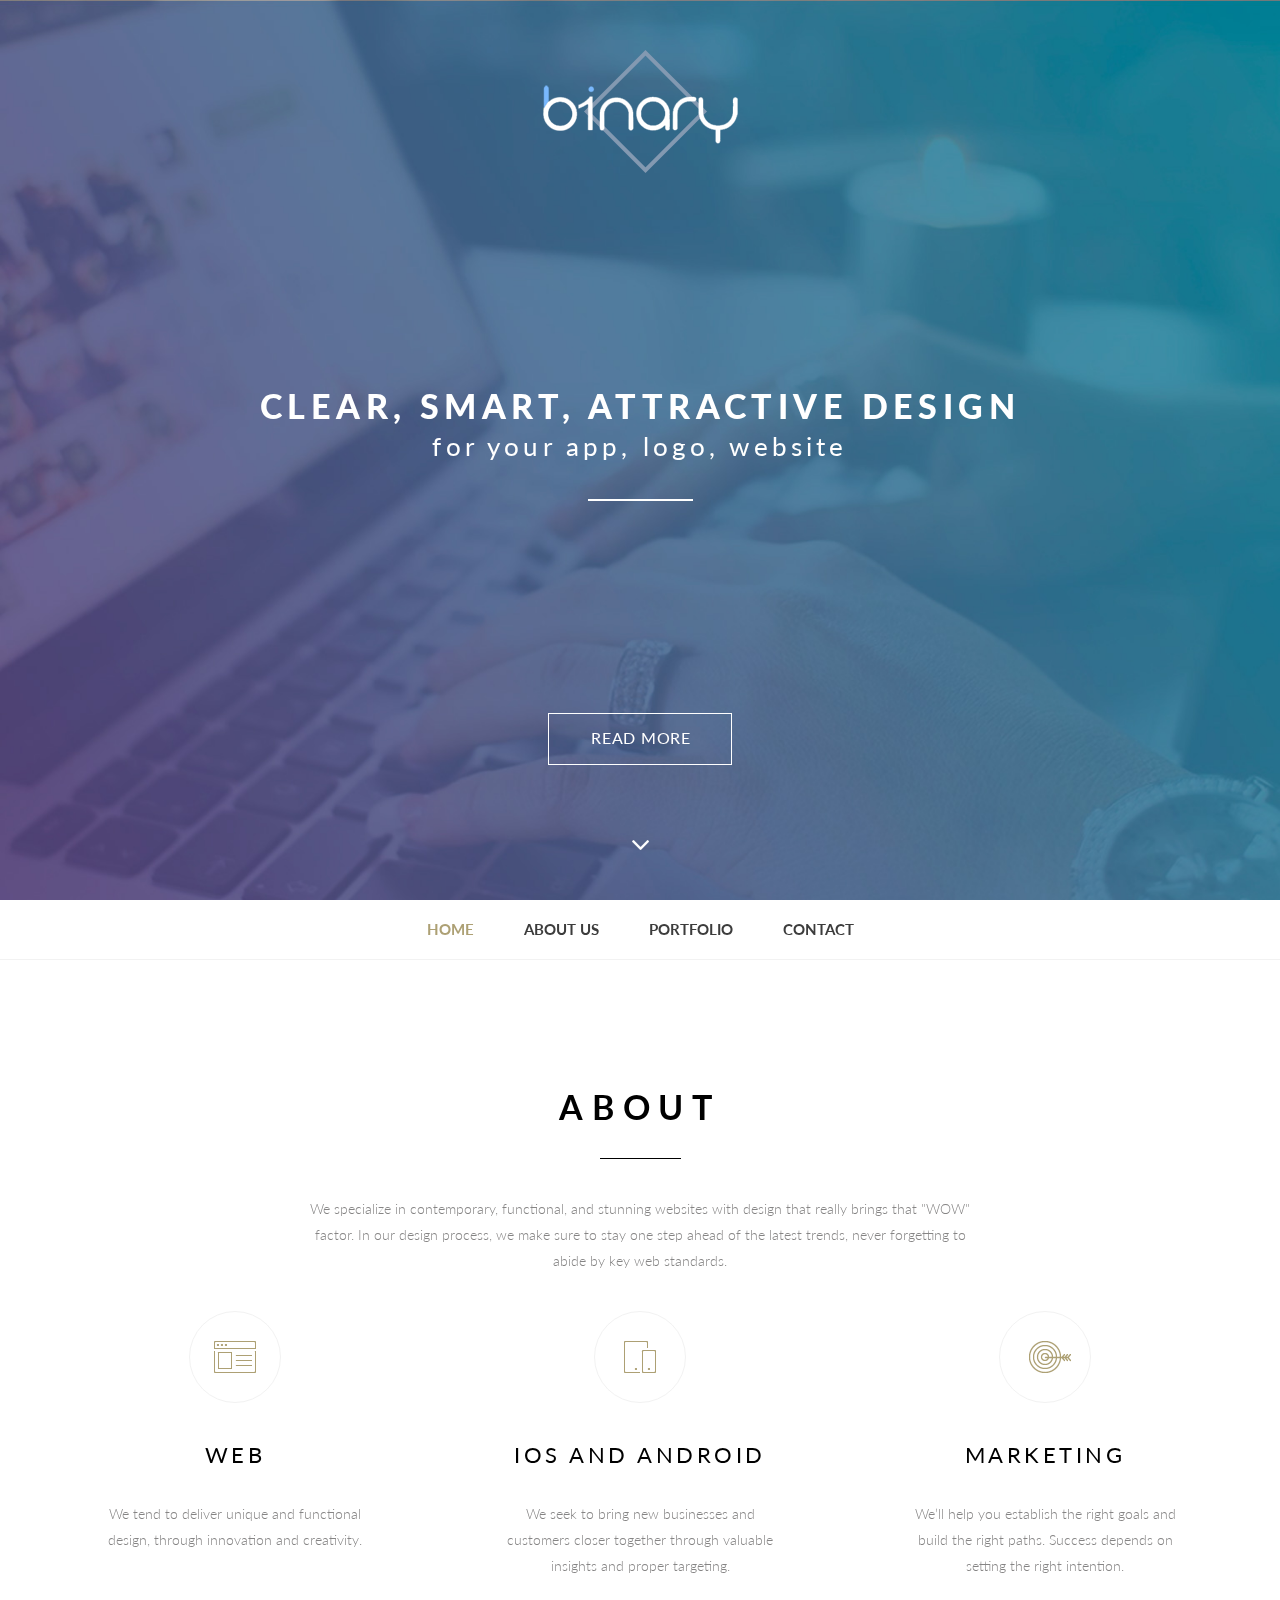
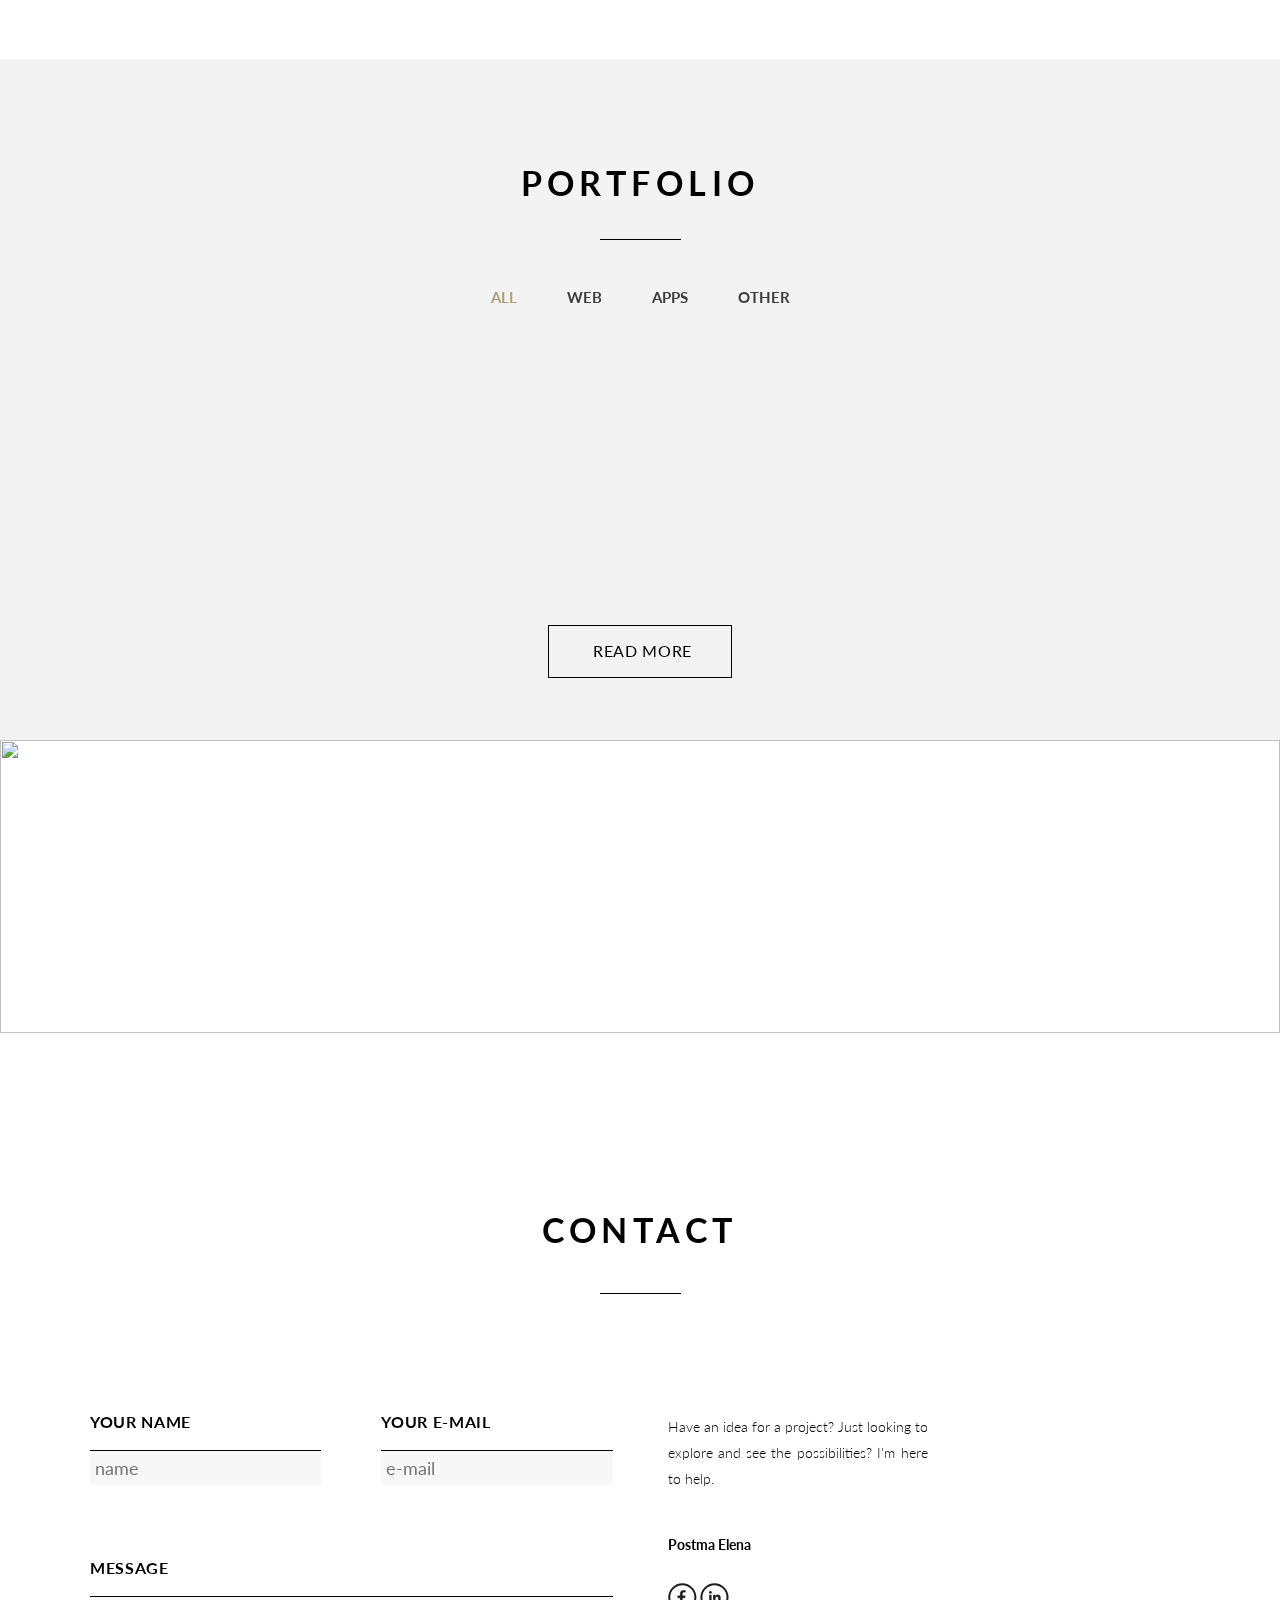
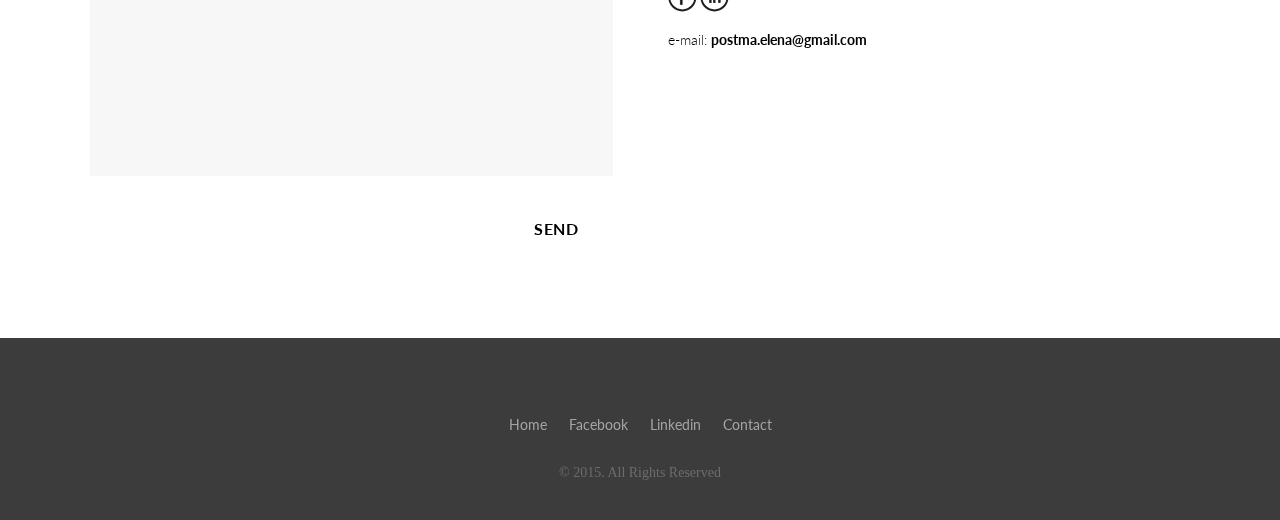
==== binary/index.html @ 95ddfeb8 "файлы для сайта" ====
<!DOCTYPE html>
<html lang="ru">
	<head>
		<title>Главная</title>
		<meta charset="UTF-8">
		<meta name="format-detection" content="telephone=no">
		<link rel="stylesheet" href="css/style.css">
		<link rel="shortcut icon" href="favicon.ico">
		<!-- <meta name="robots" content="noindex, nofollow"> -->
		<!-- <meta name="viewport" content="width=device-width, initial-scale=1.0, maximum-scale=1.0, user-scalable=0"> -->
		<meta name="viewport" content="width=device-width, initial-scale=1.0">
	</head>
	<body>
		<div class="wrapper">
			<div class="fullscreen">
				<div class="container">
					<div class="fullscreen__content">
						<div class="fullscreen__logo">
							<a href=""><img src="img/logo.png" alt=""></a>
						</div>
						<div class="fullscreen__text">
							<h1 class="fullscreen__title">Clear, smart, attractive design</h1>
							<h2 class="fullscreen__subtitle">for your app, logo, website</h2>
						</div>
						<div class="fullscreen__footer">
							<a href="#content" class="fullscreen__readmore goto">READ MORE</a>
							<a href="#content" class="fullscreen__arrow goto"><img src="img/icons/arrow-down.png" alt=""></a>
						</div>
						<div class="fullscreen__bg ibg">
							<img src="img/mainblock/bg.jpg" alt="">
						</div>
					</div>
				</div>
			</div>
			<div class="content">
				<nav class="menu">
					<a href="" class="menu__link">HOME</a>
					<a href="" class="menu__link">ABOUT US</a>
					<a href="" class="menu__link">PORTFOLIO</a>
					<a href="" class="menu__link">CONTACT</a>
				</nav>
				<div class="about">
					<div class="container">
						<h2 class="about__title">ABOUT</h2>
						<div class="about__text">
							We specialize in contemporary, functional, and stunning websites with design that really brings that "WOW" factor. In our design process, we make sure to stay one step ahead of the latest trends, never forgetting to abide by key web standards.
						</div>
						<div class="about__row">
							<div class="about__column column">
								<div class="column__icon"><img src="img/about/01.png" alt=""></div>
								<div class="column__title">WEB</div>
								<div class="column__text">We tend to deliver unique and functional design, through innovation and creativity.</div>
							</div>
							<div class="about__column column">
								<div class="column__icon"><img src="img/about/02.png" alt=""></div>
								<div class="column__title">iOS AND ANDROID</div>
								<div class="column__text">We seek to bring new businesses and customers closer together through valuable insights and proper targeting.</div>
							</div>
							<div class="about__column column">
								<div class="column__icon column__icon_l"><img src="img/about/03.png" alt=""></div>
								<div class="column__title">MARKETING</div>
								<div class="column__text">We’ll help you establish the right goals and build the right paths. Success depends on setting the right intention.</div>
							</div>
						</div>
					</div>
				</div>
				<div class="portfolio">
					<div class="container">
						<div class="portfolio__title">PORTFOLIO</div>
						<div class="portfolio__menu">
							<a href="" class="portfolio__link">ALL</a>
							<a href="" class="portfolio__link">WEB</a>
							<a href="" class="portfolio__link">APPS</a>
							<a href="" class="portfolio__link">OTHER</a>
						</div>
						<div class="portfolio__cards card">
							<div class="card__img">
								<a href=""><img src="../img/portfolio/01.png" alt=""></a>
							</div>
							<div class="card__img">
								<a href=""><img src="../img/portfolio/02.png" alt=""></a>
							</div>
							<div class="card__img">
								<a href=""><img src="../img/portfolio/01.png" alt=""></a>
							</div>
							<div class="card__img">
								<a href=""><img src="../img/portfolio/02.png" alt=""></a>
							</div>
							<div class="card__img">
								<a href=""><img src="../img/portfolio/01.png" alt=""></a>
							</div>
							<div class="card__img">
								<a href=""><img src="../img/portfolio/02.png" alt=""></a>
							</div>
							<div class="card__img">
								<a href=""><img src="../img/portfolio/01.png" alt=""></a>
							</div>
							<div class="card__img">
								<a href=""><img src="../img/portfolio/02.png" alt=""></a>
							</div>
						</div>
						<a href="" class="portfolio__readmore">READ MORE</a>
					</div>
				</div>
				<div class="partners">
					<div class="container">
						<div class="partners__title">Our partners</div>
						<div class="partners__row">
							<div class="partners__logo">
								<img src="../img/partners/01.png" alt="">
							</div>
							<div class="partners__logo">
								<img src="../img/partners/02.png" alt="">
							</div>
							<div class="partners__logo">
								<img src="../img/partners/03.png" alt="">
							</div>
							<div class="partners__logo">
								<img src="../img/partners/04.png" alt="">
							</div>
						</div>
						<div class="partners__bg ibg">
							<img src="../img/partners/bg.jpg" alt="">
						</div>
					</div>
				</div>
				<div class="contact">
					<div class="container">
						<div class="contact__title">CONTACT</div>
						<div class="contact__row">
							<div class="contact__column column1">
								<form action="#" method="post" enctype="multipart/form-data">
									<div class="name-email">
										<div class="name">
											<p>your name</p>
											<input placeholder="name" tabindex="1" name="username" type="text" />
										</div>
										<div class="email">
											<p>your e-mail</p>
											<input placeholder="e-mail" tabindex="2" name="email" type="text" />
										</div>
									</div>
									<div class="message">
										<p>message</p>
										<textarea tabindex="3" name="message"></textarea>
									</div>
									<button tabindex="4" type="submit" class="contact__send">SEND</button>
								</form>
							</div>
							<div class="contact__column column2">
								<div class="column2__text">Have an idea for a project? Just looking to explore and see the possibilities? I'm here to help.</div>
								<div class="column2__fio">Postma Elena</div>
								<div class="column2__social">
									<a href=""><img src="img/icons/social/01.svg" alt=""></a>
									<a href=""><img src="img/icons/social/02.svg" alt=""></a>
								</div>
								<div class="column2__mail">e-mail: <a href="">postma.elena@gmail.com</a></div>
							</div>
						</div>
					</div>
				</div>
			</div>
<footer class="footer">
	<div class="footer__column">
		<div class="footer__logo"><img src="../img/logo-footer.png" alt=""></div>
		<div class="footer__menu">
			<a href="" class="footer__link">Home</a>
			<a href="" class="footer__link">Facebook</a>
			<a href="" class="footer__link">Linkedin</a>
			<a href="" class="footer__link">Contact</a>
		</div>
		<div class="footer__copy">© 2015. All Rights Reserved </div>
	</div>
</footer>		</div>
<div class="popup">
	<div class="popup-table table">
		<div class="cell">
			<div class="popup-content">
				<div class="popup-close"></div>
				<div class="popup__title"></div>
				<div class="popup__txt"></div>
				<form action="#" class="popup-form form">
					<div class="form-input">
						<input autocomplete="off" type="text" name="form[]" data-value="" class="input" />
					</div>
					<div class="form-input">
						<input autocomplete="off" type="text" name="form[]" data-value="" class="input req email" />
					</div>
					<div class="form-input">
						<input autocomplete="off" type="text" name="form[]" data-value="" class="input req" />
					</div>
					<div class="form-button">
						<button type="submit" class="form__btn btn fw"></button>
					</div>
				</form>
			</div>
		</div>
	</div>
</div>
<div class="popup popup-video">
	<div class="popup-table table">
		<div class="cell">
			<div class="popup-close"></div>
			<div class="popup-video__value video"></div>
		</div>
	</div>
</div><script src="https://code.jquery.com/jquery-3.3.1.min.js"></script>
<!-- <script src="https://code.jquery.com/jquery-migrate-3.0.1.min.js"></script> -->
<script src="js/vendors.js"></script>
<script src="js/main.js"></script>
<script src="js/custom.js" ></script>
	</body>
</html>
---- binary/css/style.css ----
@charset "UTF-8";
@import url("https://fonts.googleapis.com/css2?family=Lato:ital,wght@0,300;0,400;0,700;0,900;1,100;1,300;1,400;1,700;1,900&display=swap");
* {
	padding: 0px;
	margin: 0px;
	border: 0px;
}

*,
*:before,
*:after {
	-webkit-box-sizing: border-box;
	box-sizing: border-box;
}

:focus,
:active {
	outline: none;
}

a:focus,
a:active {
	outline: none;
}

aside,
nav,
footer,
header,
section {
	display: block;
}

html,
body {
	height: 100%;
	min-width: 320px;
}

body {
	line-height: 1;
	font-family: "Lato";
	-ms-text-size-adjust: 100%;
	-moz-text-size-adjust: 100%;
	-webkit-text-size-adjust: 100%;
}

input,
button,
textarea {
	font-family: "Lato";
}

input::-ms-clear {
	display: none;
}

button {
	cursor: pointer;
}

button::-moz-focus-inner {
	padding: 0;
	border: 0;
}

a,
a:visited {
	text-decoration: none;
}

a:hover {
	text-decoration: none;
}

ul li {
	list-style: none;
}

img {
	vertical-align: top;
}

h1,
h2,
h3,
h4,
h5,
h6 {
	font-weight: inherit;
	font-size: inherit;
}

body {
	color: #000;
	font-size: 14px;
}
body.lock {
	overflow: hidden;
}

.wrapper {
	width: 100%;
	min-height: 100%;
	overflow: hidden;
	display: -webkit-box;
	display: -ms-flexbox;
	display: flex;
	font-size: 0;
	-webkit-box-orient: vertical;
	-webkit-box-direction: normal;
	    -ms-flex-direction: column;
	        flex-direction: column;
}
.container {
	max-width: 1100px;
	margin: 0 auto;
	width: 100%;
}
@media (max-width: 1112px) {
	.container {
		max-width: 970px;
	}
}
@media (max-width: 991.98px) {
	.container {
		max-width: 750px;
	}
}
@media (max-width: 767.98px) {
	.container {
		max-width: none;
		padding: 0 10px;
	}
}

.form-row {
	display: -webkit-box;
	display: -ms-flexbox;
	display: flex;
	font-size: 0;
	margin: 0px -15px;
}

.form__column {
	padding: 0px 15px;
}

.btn {
	display: inline-block;
	padding: 0px 0px;
}
.btn.fw {
	width: 100%;
}

.select-block {
	position: relative;
}

.select__label {
	z-index: 2;
	position: absolute;
	top: -8px;
	background-color: #f7f7f7;
	padding: 0 5px;
	color: #979797;
	font-weight: 600;
	font-size: 13px;
	line-height: 16px;
	left: 20px;
}

.select {
	position: relative;
	cursor: pointer;
}
.select .select-title {
	z-index: 1;
	width: 100%;
	height: 55px;
	border: 1px solid #dedede;
	position: relative;
	background-color: #fff;
}
.select .select-title__arrow {
	position: absolute;
	top: 0;
	right: 0px;
	width: 45px;
	height: 100%;
	background: url("../img/icons/select-arrow.svg") center no-repeat;
}
.select .select-title__value {
	color: #000;
	font-weight: 700;
	font-size: 18px;
	line-height: 53px;
	display: block;
	overflow: hidden;
	padding: 0 45px 0 25px;
	white-space: nowrap;
	text-transform: none;
	-o-text-overflow: ellipsis;
	   text-overflow: ellipsis;
}
.select .select-options {
	position: absolute;
	z-index: 10;
	top: 54px;
	display: none;
	overflow: hidden;
	min-width: 100%;
	background-color: #fff;
	border: 1px solid #dedede;
	padding: 10px 20px 10px 25px;
}
.select .select-options-scroll {
	max-height: 80px;
	overflow: auto;
}
.select .select-options-list {
	padding: 0px 0px 0px 0px;
}
.select .select-options__value {
	color: #000;
	font-size: 20px;
	margin: 0px 0px 15px 0px;
}
.select .select-options__value:last-child {
	margin: 0px 0px 0px 0px;
}
.select .select-options__value:hover {
	color: #000;
}

input[type=text], input[type=email], input[type=tel], textarea {
	-webkit-appearance: none;
	-moz-appearance: none;
	appearance: none;
}

.input {
	border-radius: 0 !important;
	width: 100%;
	display: block;
	padding: 0px 20px;
}
textarea.input {
	resize: none;
	padding: 0px 0px;
}

.check {
	position: relative;
	padding-left: 25px;
	color: #5f5f5f;
	line-height: 18px;
	cursor: pointer;
}
.check input {
	display: none;
}
.check:before {
	content: "";
	left: 0;
	top: 0;
	width: 18px;
	height: 18px;
	border: 1px solid #a3a3a3;
	position: absolute;
}
.check.active:before {
	background: url("../img/icons/check.png") center no-repeat;
}

.option {
	position: relative;
	cursor: pointer;
	padding-left: 25px;
	line-height: 16px;
	margin-bottom: 10px;
	font-size: 15px;
	font-weight: 300;
}
.option:last-child {
	margin-bottom: 0px;
}
.option input {
	display: none;
}
.option:before {
	position: absolute;
	left: 0;
	top: 0;
	width: 16px;
	height: 16px;
	content: "";
	border: 1px solid #7f7f7f;
	border-radius: 50%;
}
.option.active:before {
	background: url("../img/icons/option.png") center no-repeat;
}

.rating-block {
	display: table;
	font-size: 0;
}

.rating {
	display: inline-block;
	position: relative;
	vertical-align: middle;
}
.rating.edit .star {
	cursor: pointer;
}
.rating .star {
	width: 17px;
	height: 14px;
	display: inline-block;
	position: relative;
	z-index: 3;
}

.rating__line {
	position: absolute;
	width: 85px;
	height: 14px;
	top: 0;
	left: 0;
	background: url("../img/icons/bg_rating.svg") 0 0 no-repeat;
	z-index: 1;
	background-size: 85px 100%;
}

.rating__activeline {
	position: absolute;
	width: 0px;
	height: 14px;
	top: 0;
	left: 0;
	background: url("../img/icons/bg_rating_active.svg") 0 0 no-repeat;
	z-index: 2;
	background-size: 85px 100%;
}

.rating__value {
	display: inline-block;
	color: #1b3139;
	font-size: 14px;
	line-height: 13px;
	vertical-align: middle;
}

.quantity {
	position: relative;
	width: 73px;
	height: 47px;
	border: 1px solid #cfcfcf;
	background-color: #ffffff;
}

.quantity__input {
	height: 45px;
	width: 50px;
	text-align: center;
	color: #101010;
	font-weight: 300;
}

.quantity__btn {
	position: absolute;
	top: 11px;
	right: 15px;
	cursor: pointer;
}
.quantity__btn:before {
	font-size: 25px;
	display: inline-block;
	line-height: 10px;
	color: #a9a9a9;
}
.quantity__btn:hover:before {
	color: #da0005;
}
.quantity__btn.dwn {
	top: 25px;
}

.category-params-item-price-table {
	margin-bottom: 25px;
}
.category-params-item-price-table .cell:first-child {
	padding-right: 15px;
	position: relative;
}
.category-params-item-price-table .cell:first-child:after {
	content: "-";
	position: absolute;
	right: -4px;
	top: 8px;
	font-size: 20px;
}
.category-params-item-price-table .cell:last-child {
	padding-left: 15px;
}
.category-params-item-price-table .cell input {
	height: 37px;
	border: 2px solid #393939;
	background-color: #ffffff;
	text-align: center;
	font-size: 12px;
	color: #393939;
	font-weight: 500;
	width: 100%;
}

.category-params-item-price-range {
	margin: 0 12px 40px 12px;
	background-color: #c9cecf;
	height: 2px;
	position: relative;
}
.category-params-item-price-range .ui-slider-range {
	background-color: #000;
	height: 2px;
	position: relative;
}
.category-params-item-price-range .ui-slider-handle {
	width: 23px;
	height: 28px;
	border: 3px solid #fbfbfb;
	background-color: #ea5922;
	display: block;
	position: absolute;
	top: -14px;
	margin-left: -12px;
	cursor: pointer;
}
.category-params-item-price-range .ui-slider-handle span {
	position: absolute;
	bottom: -18px;
	left: 50%;
	width: 50px;
	text-align: center;
	font-size: 10px;
	margin-left: -25px;
	font-weight: 500;
	color: #94a6aa;
}

.form__info {
	position: absolute;
	width: 60px;
	height: 60px;
	right: 0;
	top: 0;
	line-height: 60px;
	text-align: center;
	color: #888;
	z-index: 2;
	font-size: 14px;
}
@media (max-width: 767.98px) {
	.form__info {
		width: 50px;
		height: 50px;
		line-height: 50px;
	}
}

.form-range-line {
	position: relative;
	height: 5px;
	border-radius: 0 0 4px 4px;
	background-color: #e0e0e0;
	margin: -2px 0px 0px 0px;
}
.form-range-line .ui-slider-range {
	background-color: #093454;
	height: 5px;
	position: absolute;
	top: 0;
	left: 0;
	border-radius: 0 0 4px 4px;
}
.form-range-line .ui-slider-handle {
	background: url("../img/icons/range.svg") 0 0 no-repeat;
	width: 28px;
	height: 28px;
	position: absolute;
	margin: -9px 0px 0px -14px;
	top: 0;
	left: 0;
	cursor: pointer;
}
.form-range-line .ui-state-hover {
	background: url("../img/icons/range_a.svg") 0 0 no-repeat;
}

.form-range-values {
	display: -webkit-box;
	display: -ms-flexbox;
	display: flex;
	font-size: 0;
	-webkit-box-pack: justify;
	    -ms-flex-pack: justify;
	        justify-content: space-between;
	padding: 14px 0px 0px 0px;
}

.form-range-values__item {
	font-size: 12px;
	color: #888;
}

.row:after {
	display: block;
	content: "";
	clear: both;
}

.rub:after {
	content: "₽";
}

.noselect {
	-webkit-touch-callout: none;
	-webkit-user-select: none;
	-moz-user-select: none;
	-ms-user-select: none;
	user-select: none;
}

ol.counter {
	list-style-type: none;
	counter-reset: item;
}
ol.counter li {
	position: relative;
	padding: 0px 0px 0px 45px;
}
ol.counter li:before {
	counter-increment: item;
	content: counter(item);
	position: absolute;
	left: 0;
	top: 0;
	color: #818181;
	font-size: 14px;
	font-weight: 700;
	text-align: center;
	line-height: 26px;
	border-radius: 50%;
	width: 28px;
	height: 28px;
	border: 1px solid #4274bb;
}

.ellipsis {
	display: block;
	overflow: hidden;
	width: 100%;
	white-space: nowrap;
	-o-text-overflow: ellipsis;
	   text-overflow: ellipsis;
}

.es {
	overflow: hidden;
	white-space: nowrap;
	-o-text-overflow: ellipsis;
	   text-overflow: ellipsis;
}

.table {
	display: table;
	font-size: 0;
	width: 100%;
}

.trow {
	display: table-row;
}

.cell {
	display: table-cell;
}
.cell.full {
	width: 100%;
}

.ibg {
	position: relative;
}
.ibg img {
	position: absolute;
	width: 100%;
	height: 100%;
	top: 0;
	left: 0;
	-o-object-fit: cover;
	   object-fit: cover;
}

body.ie .ibg {
	background-position: center;
	background-size: cover;
	background-repeat: no-repeat;
}
body.ie .ibg img {
	width: 0;
	height: 0;
	opacity: 0;
	visibility: hidden;
}

.video {
	position: relative;
	overflow: hidden;
	height: 0;
	padding-bottom: 56.25%;
}
.video video,
.video iframe,
.video object,
.video embed {
	position: absolute;
	top: 0;
	left: 0;
	width: 100%;
	height: 100%;
}

.videobg video,
.videobg iframe,
.videobg object,
.videobg embed {
	position: fixed;
	top: 50%;
	left: 50%;
	min-width: 100%;
	min-height: 100%;
	width: auto;
	height: auto;
	z-index: -100;
	-webkit-transform: translateX(-50%) translateY(-50%);
	    -ms-transform: translateX(-50%) translateY(-50%);
	        transform: translateX(-50%) translateY(-50%);
	background-size: cover;
}

.moretext {
	overflow: hidden;
}

.moretext__more {
	cursor: pointer;
}
.moretext__more span {
	font-style: normal;
}
.moretext__more span:first-child {
	display: block;
}
.moretext__more span:last-child {
	display: none;
}
.moretext__more.active span {
	font-style: normal;
}
.moretext__more.active span:first-child {
	display: none;
}
.moretext__more.active span:last-child {
	display: block;
}

.graystyle {
	-webkit-transition: all 0.8s ease 0s;
	-o-transition: all 0.8s ease 0s;
	transition: all 0.8s ease 0s;
	filter: grayscale(1);
	-webkit-filter: grayscale(1);
	-moz-filter: grayscale(1);
	-o-filter: grayscale(1);
}

.graystyleoff {
	filter: grayscale(0);
	-webkit-filter: grayscale(0);
	-moz-filter: grayscale(0);
	-o-filter: grayscale(0);
}

.slick-slider {
	position: relative;
}
.slick-slider .slick-track,
.slick-slider .slick-list {
	-webkit-transform: translate3d(0, 0, 0);
	-ms-transform: translate3d(0, 0, 0);
	transform: translate3d(0, 0, 0);
}
.slick-slider .slick-list {
	position: relative;
	overflow: hidden;
	width: 100%;
}
.slick-slider .slick-track {
	position: relative;
	width: 100%;
	display: -webkit-box;
	display: -ms-flexbox;
	display: flex;
	font-size: 0;
}
.slick-slider .slick-slide {
	position: relative;
}
.tab__item {
	display: none;
}
.tab__item.active {
	display: block;
}

.mirror {
	-webkit-transform: scale(-1, 1);
	    -ms-transform: scale(-1, 1);
	        transform: scale(-1, 1);
}

.nicescroll-rails {
	z-index: 1000 !important;
}

.gm-style-iw-t {
	opacity: 0;
}

.baloon {
	opacity: 1;
	right: -7px !important;
	bottom: 80px !important;
}
.baloon button {
	display: none !important;
}
.baloon:after {
	display: none !important;
}

.baloon-style {
	display: none;
}

.baloon-content.gm-style-iw {
	opacity: 1;
	border-radius: 0px !important;
	max-width: 300px !important;
	padding: 0 !important;
	left: 0 !important;
	width: 100% !important;
	overflow: visible !important;
}
.baloon-content.gm-style-iw > .gm-style-iw-d {
	overflow: hidden !important;
	max-width: none !important;
}
.baloon-content.gm-style-iw:after {
	display: none !important;
}

.baloon-close {
	top: 18px !important;
}

.popup {
	-webkit-overflow-scrolling: touch;
	background-color: rgba(0, 0, 0, 0.8);
	display: none;
	position: fixed !important;
	top: 0px;
	left: 0;
	width: 100%;
	height: 100%;
	overflow: auto;
	z-index: 100;
}
.popup.active .popup-content {
	-ms-transform: scale(1);
	-webkit-transform: scale(1);
	transform: scale(1);
}
.popup.show {
	display: block;
}
.popup.show .popup-content {
	-ms-transform: scale(1);
	-webkit-transform: scale(1);
	transform: scale(1);
}

.popup-table {
	height: 100%;
	table-layout: fixed;
}
.popup-table > .cell {
	height: 100%;
	vertical-align: middle;
	padding: 30px 10px;
}

.popup-content {
	-ms-transform: scale(0);
	-webkit-transform: scale(0);
	transform: scale(0);
	-webkit-transition: all 0.3s ease 0s;
	-o-transition: all 0.3s ease 0s;
	transition: all 0.3s ease 0s;
	position: relative;
	max-width: 1230px;
	margin: 0px auto;
	background-color: #fff;
}

.popup-close {
	width: 15px;
	height: 15px;
	position: absolute;
	top: 0px;
	right: 0px;
	cursor: pointer;
	background: url("../img/icons/close.png") 0 0 no-repeat;
}

.popup-video .popup-close {
	width: 40px;
	height: 40px;
	background-color: #000;
	top: 0;
	right: 0;
}

/*
	Стиль иконки бургера
	.icon-menu{
		display: block;
		position: absolute;
		top: 18px;
		right: 10px;
		width:30px;
		height: 18px;
		cursor: pointer;
		z-index: 5;
		span{@include anim(0.3s,0s);top: 8px;left: 0px;position: absolute;width: 100%;height: 2px;background-color: #000;
			&:first-child{top: 0px;}
			&:last-child{top: auto;bottom: 0px;}
		}
		&.active{
			span{@include scale(0);
				&:first-child{@include rotate(-45deg);top: 8px;}
				&:last-child{@include rotate(45deg);bottom: 8px;}
			}
		}
	}
*/
.footer {
	background-color: #3c3c3c;
	padding: 40px 0;
}
.footer__column {
	display: -webkit-box;
	display: -ms-flexbox;
	display: flex;
	font-size: 0;
	-webkit-box-orient: vertical;
	-webkit-box-direction: normal;
	    -ms-flex-direction: column;
	        flex-direction: column;
	-webkit-box-pack: center;
	    -ms-flex-pack: center;
	        justify-content: center;
	-webkit-box-align: center;
	    -ms-flex-align: center;
	        align-items: center;
}
.footer__logo {
	margin: 0px 0px 40px 0px;
}
.footer__menu {
	display: -webkit-box;
	display: -ms-flexbox;
	display: flex;
	font-size: 0;
	margin: 0px 0px 34px 0px;
}
.footer__link {
	color: #a4a4a4;
	font-size: 14px;
	padding: 0 11px;
}
.footer__copy {
	color: #6c6c6c;
	font-family: "Myriad Pro";
	font-size: 14px;
}

.fullscreen {
	-webkit-box-flex: 0;
	    -ms-flex: 0 1 auto;
	        flex: 0 1 auto;
	min-height: 100vh;
}
.fullscreen .container {
	min-height: 100vh;
}
.fullscreen__title {
	font-size: 34px;
	font-weight: 900;
	letter-spacing: 5.43px;
	text-transform: uppercase;
}
@media (max-width: 767px) {
	.fullscreen__title {
		font-size: 28px;
	}
}
.fullscreen__content {
	padding: 50px 10px 50px 10px;
	display: -webkit-box;
	display: -ms-flexbox;
	display: flex;
	font-size: 0;
	-webkit-box-orient: vertical;
	-webkit-box-direction: normal;
	    -ms-flex-direction: column;
	        flex-direction: column;
	-webkit-box-pack: justify;
	    -ms-flex-pack: justify;
	        justify-content: space-between;
	-webkit-box-align: center;
	    -ms-flex-align: center;
	        align-items: center;
	min-height: 100vh;
}
@media only screen and (max-height: 666px) {
	.fullscreen__content {
		padding: 20px 0px 20px 0px;
	}
}
.fullscreen__text {
	text-align: center;
	color: #ffffff;
	line-height: 40px;
	padding: 0px 0px 35px 0px;
	position: relative;
	margin: 15px 0px;
}
.fullscreen__text:after {
	content: "";
	position: absolute;
	width: 105px;
	height: 2px;
	background-color: #ffffff;
	left: 50%;
	bottom: 0;
	margin: 0px 0px 0px -52.5px;
}
.fullscreen__subtitle {
	font-size: 26px;
	letter-spacing: 4.15px;
}
@media (max-width: 767px) {
	.fullscreen__subtitle {
		font-size: 18px;
	}
}
.fullscreen__footer {
	display: -webkit-box;
	display: -ms-flexbox;
	display: flex;
	font-size: 0;
	-webkit-box-orient: vertical;
	-webkit-box-direction: normal;
	    -ms-flex-direction: column;
	        flex-direction: column;
	-webkit-box-align: center;
	    -ms-flex-align: center;
	        align-items: center;
}
.fullscreen__readmore {
	display: inline-block;
	color: #ffffff;
	font-size: 16px;
	text-transform: uppercase;
	letter-spacing: 0.67px;
	border: 1px solid #fff;
	padding: 16px 40px 18px 42px;
	margin: 0px 0px 75px 0px;
}
.fullscreen__readmore:hover {
	background-color: #fff;
	color: #000;
}
@media only screen and (max-height: 666px) {
	.fullscreen__readmore {
		margin: 0px 0px 25px 0px;
	}
}
.fullscreen__arrow {
	position: relative;
	-webkit-animation: arrow 2s ease infinite;
	        animation: arrow 2s ease infinite;
}
@-webkit-keyframes arrow {
	0% {
		top: 0;
	}
	50% {
		top: 10px;
	}
	100% {
		top: 0;
	}
}
@keyframes arrow {
	0% {
		top: 0;
	}
	50% {
		top: 10px;
	}
	100% {
		top: 0;
	}
}
.fullscreen__bg {
	position: fixed;
	width: 100%;
	height: 100%;
	top: 0;
	left: 0;
	z-index: -1;
}

.content {
	z-index: 50;
}

.menu {
	display: -webkit-box;
	display: -ms-flexbox;
	display: flex;
	font-size: 0;
	-webkit-box-pack: center;
	    -ms-flex-pack: center;
	        justify-content: center;
	border-bottom: 1px solid #f2f2f2;
	background-color: #ffffff;
}
.menu__link {
	padding: 22px 25px;
	display: inline-block;
	color: #3c3c3c;
	font-size: 15px;
	font-weight: 700;
}
@media (max-width: 500px) {
	.menu__link {
		padding: 25px 5px;
	}
}
.menu__link:hover {
	color: #ada074;
}
.menu__link:nth-child(1) {
	color: #ada074;
}

.about {
	background-color: #ffffff;
	display: -webkit-box;
	display: -ms-flexbox;
	display: flex;
	font-size: 0;
	-webkit-box-orient: vertical;
	-webkit-box-direction: normal;
	    -ms-flex-direction: column;
	        flex-direction: column;
	-webkit-box-pack: justify;
	    -ms-flex-pack: justify;
	        justify-content: space-between;
	-webkit-box-align: center;
	    -ms-flex-align: center;
	        align-items: center;
	text-align: center;
	padding: 130px 0px 70px 0px;
}
@media (max-width: 1115px) {
	.about {
		padding: 40px 0px 70px 0px;
	}
}
.about__title {
	color: #000000;
	font-size: 34px;
	font-weight: 700;
	text-transform: uppercase;
	letter-spacing: 8.95px;
	position: relative;
	padding: 0px 0px 35px 0px;
	margin: 0px 0px 37px 0px;
}
.about__title:after {
	content: "";
	width: 81px;
	height: 1px;
	background-color: #000000;
	position: absolute;
	left: 50%;
	bottom: 0;
	margin: 0px 0px 0px -40.5px;
}
.about__text {
	padding: 0px 19%;
	color: #868585;
	font-size: 14px;
	font-weight: 300;
	line-height: 25.89px;
	margin: 0px 0px 37px 0px;
}
.about__row {
	display: -webkit-box;
	display: -ms-flexbox;
	display: flex;
	font-size: 0;
	margin: 0 -15px;
	-webkit-box-pack: justify;
	    -ms-flex-pack: justify;
	        justify-content: space-between;
}
@media (max-width: 760px) {
	.about__row {
		-webkit-box-orient: vertical;
		-webkit-box-direction: normal;
		    -ms-flex-direction: column;
		        flex-direction: column;
		-webkit-box-align: center;
		    -ms-flex-align: center;
		        align-items: center;
	}
}
.about__column {
	-webkit-box-flex: 1;
	    -ms-flex: 1 1 33.333%;
	        flex: 1 1 33.333%;
	padding: 0 15px;
	max-width: 320px;
	margin: 0px 0px 10px 0px;
}

.column {
	display: -webkit-box;
	display: -ms-flexbox;
	display: flex;
	font-size: 0;
	-webkit-box-orient: vertical;
	-webkit-box-direction: normal;
	    -ms-flex-direction: column;
	        flex-direction: column;
	-webkit-box-align: center;
	    -ms-flex-align: center;
	        align-items: center;
}
.column__icon {
	display: -webkit-box;
	display: -ms-flexbox;
	display: flex;
	font-size: 0;
	-webkit-box-pack: center;
	    -ms-flex-pack: center;
	        justify-content: center;
	-webkit-box-align: center;
	    -ms-flex-align: center;
	        align-items: center;
	width: 92px;
	height: 92px;
	border-radius: 50%;
	border: 1px solid #f2f2f2;
	margin: 0px 0px 41px 0px;
}
.column__icon_l img {
	position: relative;
	left: 5px;
}
.column__title {
	color: #000000;
	font-size: 22px;
	text-transform: uppercase;
	letter-spacing: 3.52px;
	margin: 0px 0px 35px 0px;
}
@media (max-width: 1115px) {
	.column__title {
		font-size: 18px;
	}
}
.column__text {
	color: #868585;
	font-size: 14px;
	font-weight: 300;
	line-height: 26px;
}

.portfolio {
	background-color: #f3f3f3;
	text-align: center;
	padding: 107px 0px 62px 0px;
}
@media (max-width: 991px) {
	.portfolio {
		padding: 50px 0px 30px 0px;
	}
}
.portfolio__title {
	color: #000000;
	font-size: 34px;
	font-weight: 700;
	text-transform: uppercase;
	letter-spacing: 5.43px;
	padding: 0px 0px 40px 0px;
	position: relative;
	margin: 0px 0px 50px 0px;
}
.portfolio__title:after {
	content: "";
	width: 81px;
	height: 1px;
	background-color: #000000;
	left: 50%;
	bottom: 0;
	position: absolute;
	margin: 0px 0px 0px -40.5px;
}
.portfolio__menu {
	margin: 0px 0px 136px 0px;
}
@media (max-width: 991px) {
	.portfolio__menu {
		margin: 0px 0px 50px 0px;
	}
}
.portfolio__link {
	color: #3c3c3c;
	font-size: 15px;
	text-transform: uppercase;
	font-weight: 700;
	padding: 0 25px;
}
@media (max-width: 368px) {
	.portfolio__link {
		padding: 0 18px;
	}
}
.portfolio__link:first-child {
	color: #ada074;
}
.portfolio__link:hover {
	color: #ada074;
}
.portfolio__cards {
	display: -webkit-box;
	display: -ms-flexbox;
	display: flex;
	font-size: 0;
	margin: 0 -15px;
	-ms-flex-wrap: wrap;
	    flex-wrap: wrap;
	margin: 0px 0px 64px 0px;
}
@media (max-width: 991px) {
	.portfolio__cards {
		margin: 0px 0px 30px 0px;
	}
}
.portfolio__readmore {
	color: #000000;
	font-size: 16px;
	text-transform: uppercase;
	letter-spacing: 0.67px;
	display: inline-block;
	border: 1px solid #000;
	padding: 17px 39px 18px 44px;
}
.portfolio__readmore:hover {
	background-color: #000;
	color: #fff;
}

.card__img {
	-webkit-box-flex: 0;
	    -ms-flex: 0 1 50%;
	        flex: 0 1 50%;
	padding: 0px 15px;
	margin: 0px 0px 30px 0px;
}
.card__img img {
	max-width: 100%;
}

.partners {
	position: relative;
	text-align: center;
	padding: 100px 0 70px 0;
}
@media (max-width: 767px) {
	.partners {
		padding: 30px 0 0 0;
	}
}
.partners__title {
	color: #ffffff;
	font-size: 30px;
	font-weight: 300;
	letter-spacing: 1.8px;
	margin: 0px 0px 93px 0px;
}
@media (max-width: 767px) {
	.partners__title {
		margin: 0px 0px 33px 0px;
	}
}
.partners__row {
	display: -webkit-box;
	display: -ms-flexbox;
	display: flex;
	font-size: 0;
	-webkit-box-pack: center;
	    -ms-flex-pack: center;
	        justify-content: center;
	-ms-flex-wrap: wrap;
	    flex-wrap: wrap;
}
.partners__logo {
	padding: 0 55px;
}
@media (max-width: 767px) {
	.partners__logo {
		padding: 0 30px;
		margin: 0px 0px 30px 0px;
	}
}
.partners__bg {
	position: absolute;
	width: 100%;
	height: 100%;
	top: 0;
	left: 0;
	z-index: -1;
}

.contact {
	background-color: #ffffff;
	text-align: center;
	padding: 180px 0 100px 0;
}
@media (max-width: 993px) {
	.contact {
		padding: 100px 0 50px 0;
	}
}
@media (max-width: 767px) {
	.contact {
		padding: 35px 0 25px 0;
	}
}
.contact__title {
	color: #000000;
	font-size: 34px;
	font-weight: 700;
	text-transform: uppercase;
	letter-spacing: 5.43px;
	position: relative;
	padding: 0px 0px 47px 0px;
	margin: 0px 0px 120px 0px;
}
@media (max-width: 993px) {
	.contact__title {
		margin: 0px 0px 60px 0px;
	}
}
.contact__title:after {
	content: "";
	width: 81px;
	height: 1px;
	background-color: #000000;
	left: 50%;
	bottom: 0;
	position: absolute;
	margin: 0px 0px 0px -40.5px;
}
.contact__row {
	display: -webkit-box;
	display: -ms-flexbox;
	display: flex;
	font-size: 0;
	margin: 0 -27.5px;
}
@media (max-width: 767px) {
	.contact__row {
		display: block;
	}
}
.contact__column {
	-webkit-box-flex: 0;
	    -ms-flex: 0 1 50%;
	        flex: 0 1 50%;
	padding: 0 27.5px;
}
@media (max-width: 767px) {
	.contact__column {
		max-width: 95%;
	}
}
.contact__send {
	color: #000000;
	background-color: #fff;
	font-size: 16px;
	font-weight: 700;
	text-transform: uppercase;
	letter-spacing: 0.67px;
	display: block;
	margin-left: 85%;
}
@media (max-width: 767px) {
	.contact__send {
		border: 1px solid #000;
		font-size: 25px;
		margin: 0px 0px 20px 0;
	}
}

.column1 {
	text-align: left;
}

.name-email {
	display: -webkit-box;
	display: -ms-flexbox;
	display: flex;
	font-size: 0;
	-webkit-box-pack: justify;
	    -ms-flex-pack: justify;
	        justify-content: space-between;
	margin: 0px -30px 75px -30px;
}

.name {
	-webkit-box-flex: 1;
	    -ms-flex: 1 1 50%;
	        flex: 1 1 50%;
	color: #000000;
	font-size: 16px;
	font-weight: 700;
	text-transform: uppercase;
	letter-spacing: 0.67px;
	padding: 0 30px;
}

.email {
	-webkit-box-flex: 1;
	    -ms-flex: 1 1 50%;
	        flex: 1 1 50%;
	color: #000000;
	font-size: 16px;
	font-weight: 700;
	text-transform: uppercase;
	letter-spacing: 0.67px;
	padding: 0 30px;
}

.message {
	text-align: start;
	color: #000000;
	font-size: 16px;
	font-weight: 700;
	text-transform: uppercase;
	letter-spacing: 0.67px;
	margin: 0px 0px 41px 0px;
}
@media (max-width: 767px) {
	.message {
		margin: 0px 0px 20px 0px;
	}
}

.column2 {
	max-width: 260px;
	font-size: 14px;
	font-weight: 700;
	line-height: 26px;
	text-align: left;
}
.column2__text {
	width: 260px;
	text-align: justify;
	font-weight: 300;
	margin: 0px 0px 40px 0px;
}
.column2__fio {
	margin: 0px 0px 25px 0px;
}
.column2__social {
	margin: 0px 0px 15px 0px;
}
.column2__mail {
	font-weight: 300;
}
.column2__mail a {
	font-weight: 700;
	color: #000;
}
.column2__mail a:hover {
	text-decoration: underline;
}

input, textarea {
	background-color: #f8f7f7;
	border-top: 1px solid #000;
	font-size: 18px;
	padding: 0px 0px 0px 5px;
}

input {
	height: 35px;
	width: 100%;
}

textarea {
	width: 100%;
	height: 180px;
	resize: none;
}

p {
	margin: 0px 0px 20px 0px;
}
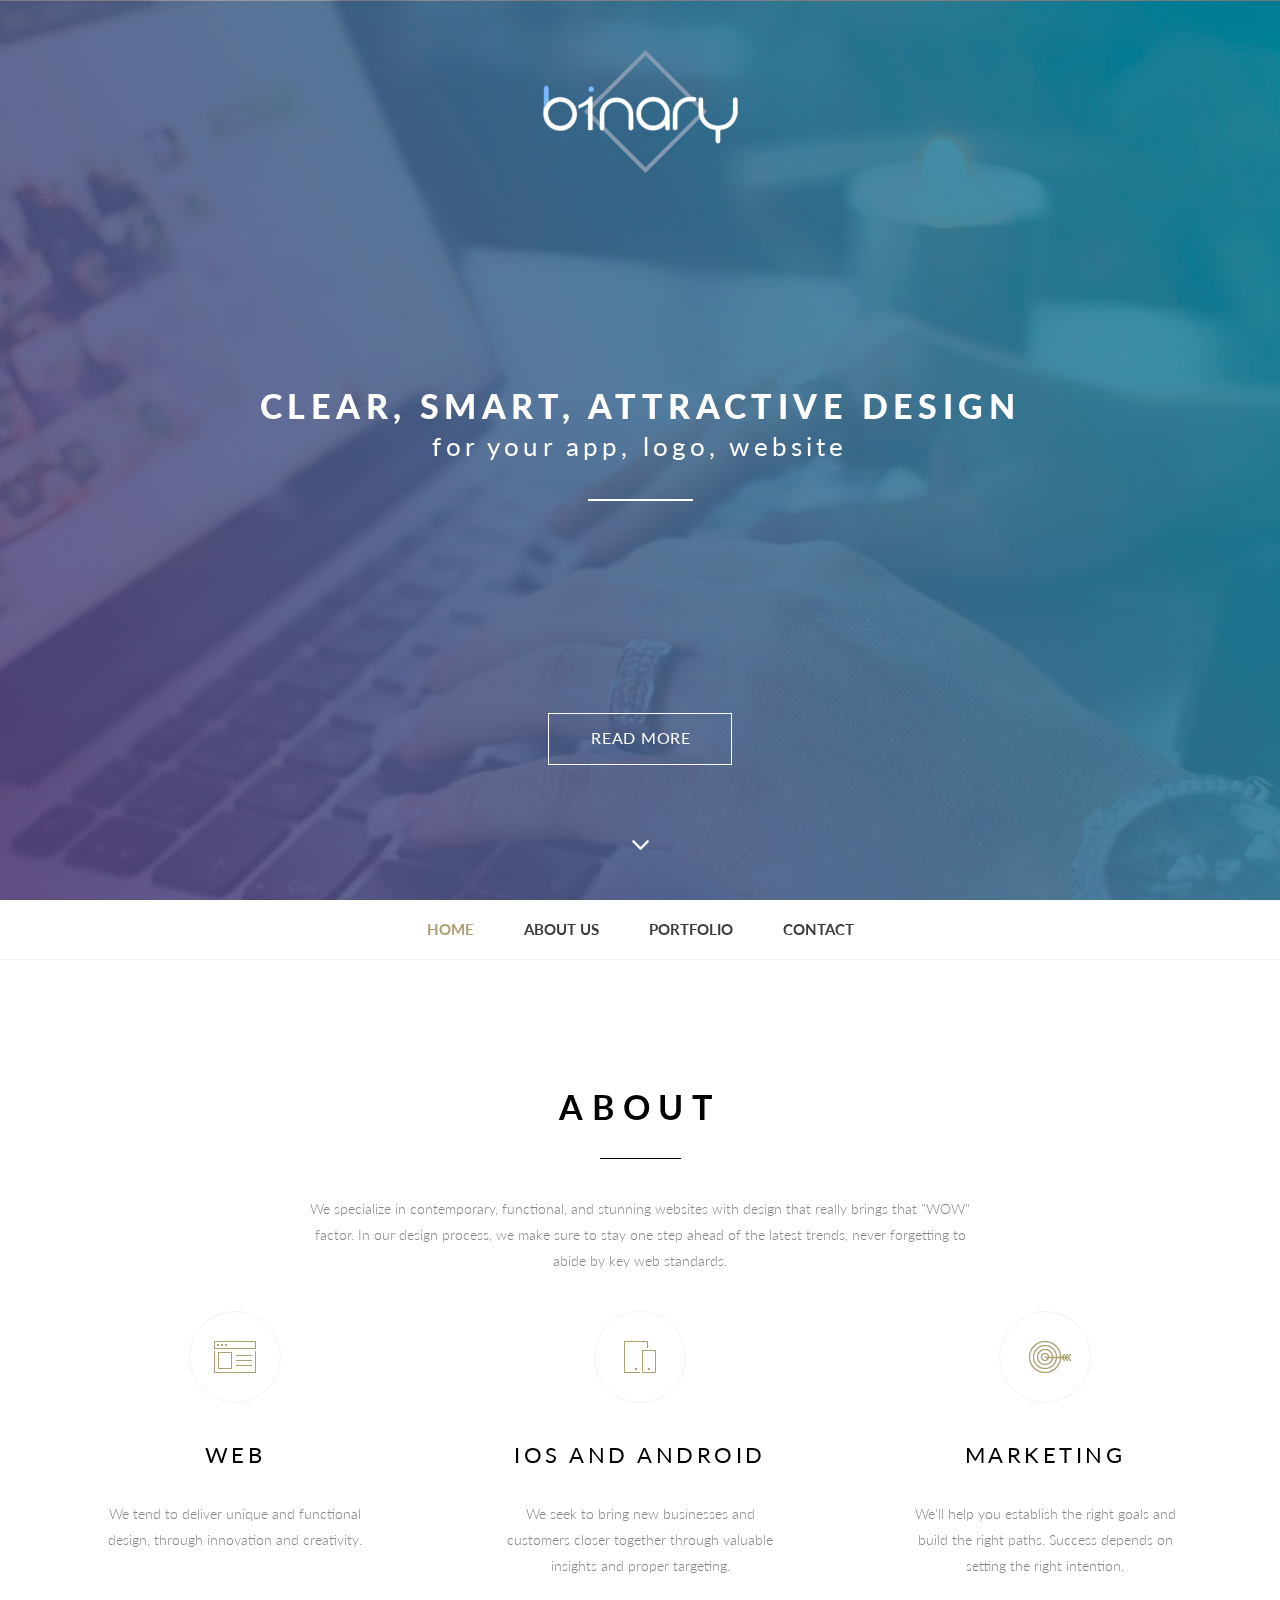
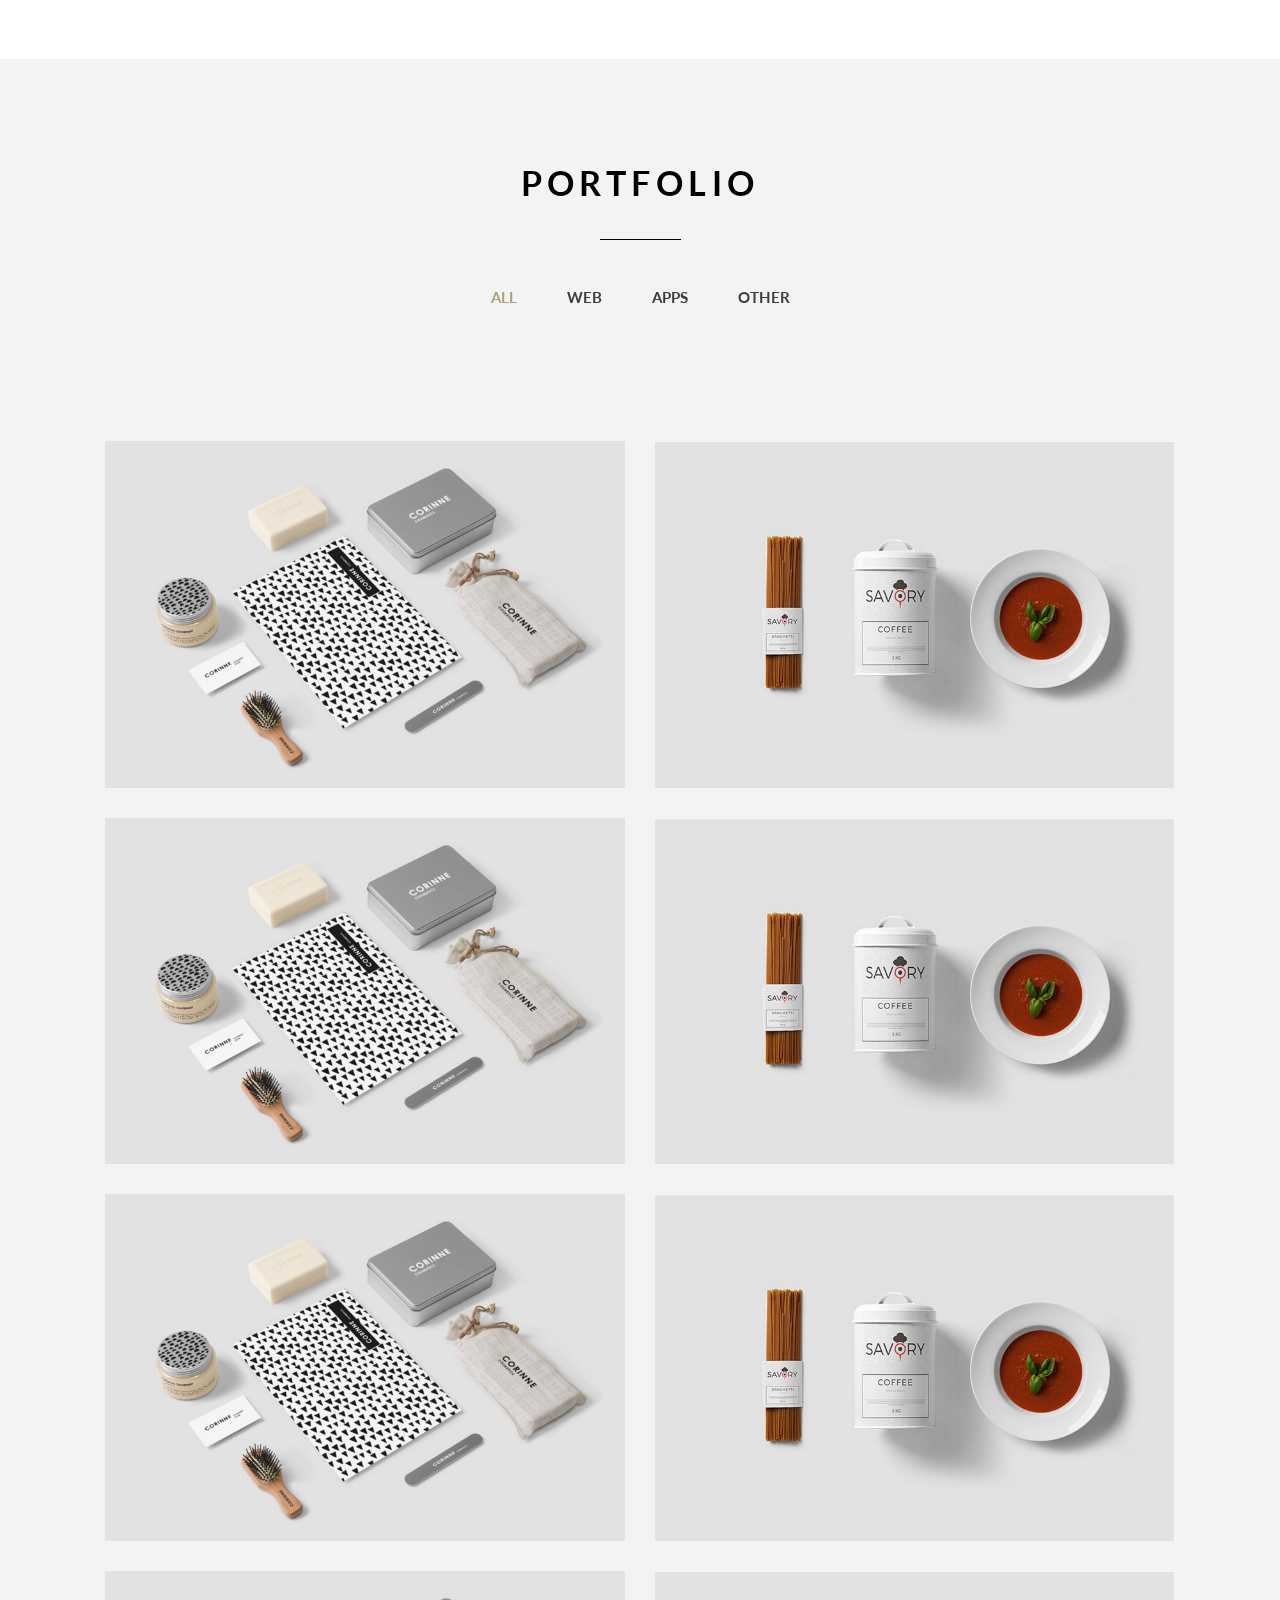
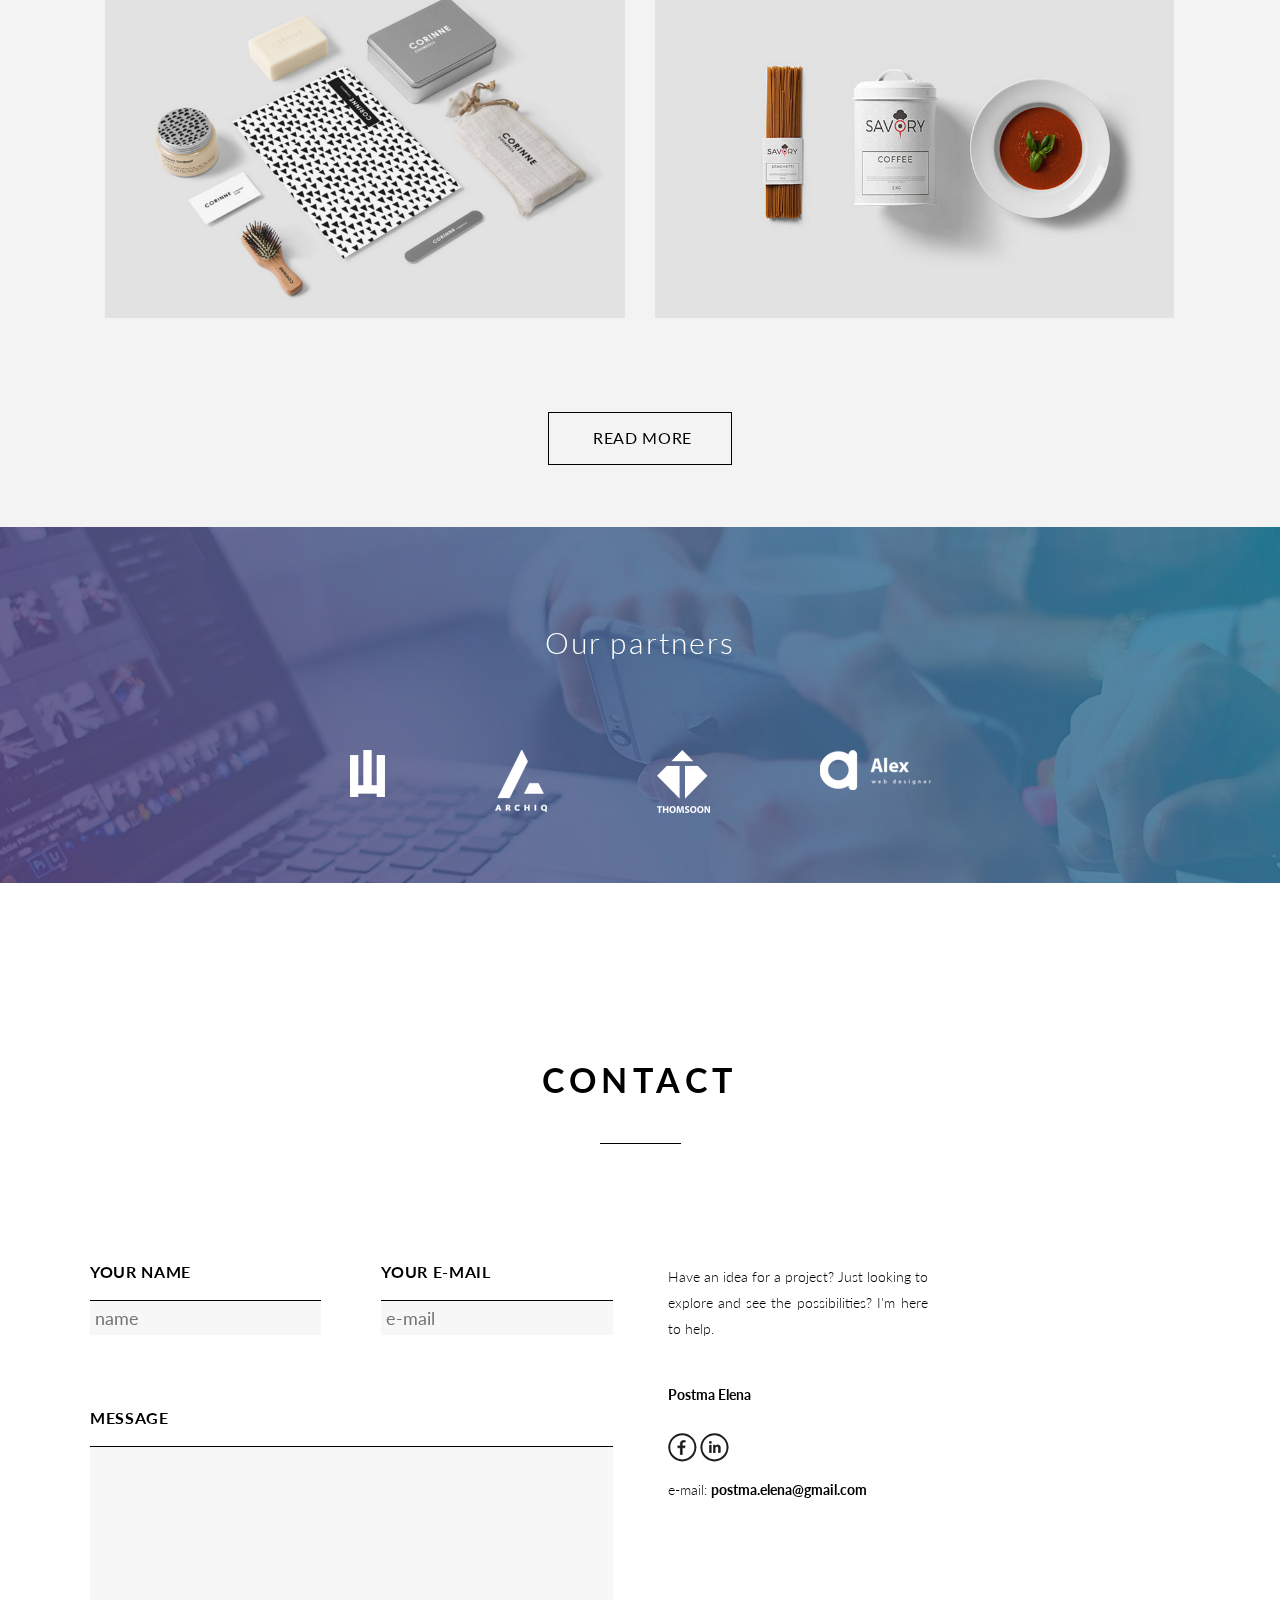
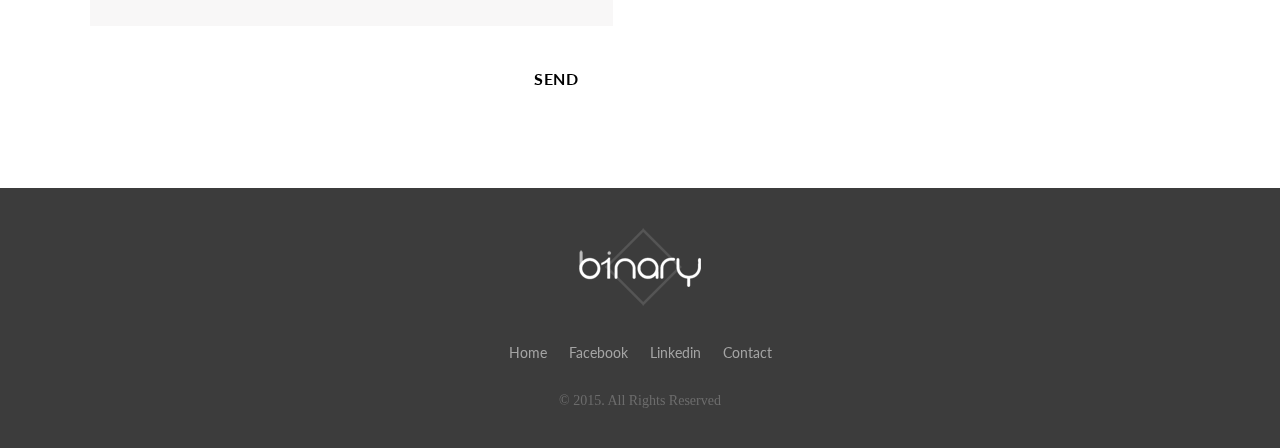
==== commit 975acfc7: "Add files via upload" ====
--- a/binary/index.html
+++ b/binary/index.html
@@ -75,28 +75,28 @@
 						</div>
 						<div class="portfolio__cards card">
 							<div class="card__img">
-								<a href=""><img src="../img/portfolio/01.png" alt=""></a>
-							</div>
-							<div class="card__img">
-								<a href=""><img src="../img/portfolio/02.png" alt=""></a>
-							</div>
-							<div class="card__img">
-								<a href=""><img src="../img/portfolio/01.png" alt=""></a>
-							</div>
-							<div class="card__img">
-								<a href=""><img src="../img/portfolio/02.png" alt=""></a>
-							</div>
-							<div class="card__img">
-								<a href=""><img src="../img/portfolio/01.png" alt=""></a>
-							</div>
-							<div class="card__img">
-								<a href=""><img src="../img/portfolio/02.png" alt=""></a>
-							</div>
-							<div class="card__img">
-								<a href=""><img src="../img/portfolio/01.png" alt=""></a>
-							</div>
-							<div class="card__img">
-								<a href=""><img src="../img/portfolio/02.png" alt=""></a>
+								<a href=""><img src="img/portfolio/01.png" alt=""></a>
+							</div>
+							<div class="card__img">
+								<a href=""><img src="img/portfolio/02.png" alt=""></a>
+							</div>
+							<div class="card__img">
+								<a href=""><img src="img/portfolio/01.png" alt=""></a>
+							</div>
+							<div class="card__img">
+								<a href=""><img src="img/portfolio/02.png" alt=""></a>
+							</div>
+							<div class="card__img">
+								<a href=""><img src="img/portfolio/01.png" alt=""></a>
+							</div>
+							<div class="card__img">
+								<a href=""><img src="img/portfolio/02.png" alt=""></a>
+							</div>
+							<div class="card__img">
+								<a href=""><img src="img/portfolio/01.png" alt=""></a>
+							</div>
+							<div class="card__img">
+								<a href=""><img src="img/portfolio/02.png" alt=""></a>
 							</div>
 						</div>
 						<a href="" class="portfolio__readmore">READ MORE</a>
@@ -107,20 +107,20 @@
 						<div class="partners__title">Our partners</div>
 						<div class="partners__row">
 							<div class="partners__logo">
-								<img src="../img/partners/01.png" alt="">
-							</div>
-							<div class="partners__logo">
-								<img src="../img/partners/02.png" alt="">
-							</div>
-							<div class="partners__logo">
-								<img src="../img/partners/03.png" alt="">
-							</div>
-							<div class="partners__logo">
-								<img src="../img/partners/04.png" alt="">
+								<img src="img/partners/01.png" alt="">
+							</div>
+							<div class="partners__logo">
+								<img src="img/partners/02.png" alt="">
+							</div>
+							<div class="partners__logo">
+								<img src="img/partners/03.png" alt="">
+							</div>
+							<div class="partners__logo">
+								<img src="img/partners/04.png" alt="">
 							</div>
 						</div>
 						<div class="partners__bg ibg">
-							<img src="../img/partners/bg.jpg" alt="">
+							<img src="img/partners/bg.jpg" alt="">
 						</div>
 					</div>
 				</div>
@@ -162,7 +162,7 @@
 			</div>
 <footer class="footer">
 	<div class="footer__column">
-		<div class="footer__logo"><img src="../img/logo-footer.png" alt=""></div>
+		<div class="footer__logo"><img src="img/logo-footer.png" alt=""></div>
 		<div class="footer__menu">
 			<a href="" class="footer__link">Home</a>
 			<a href="" class="footer__link">Facebook</a>
